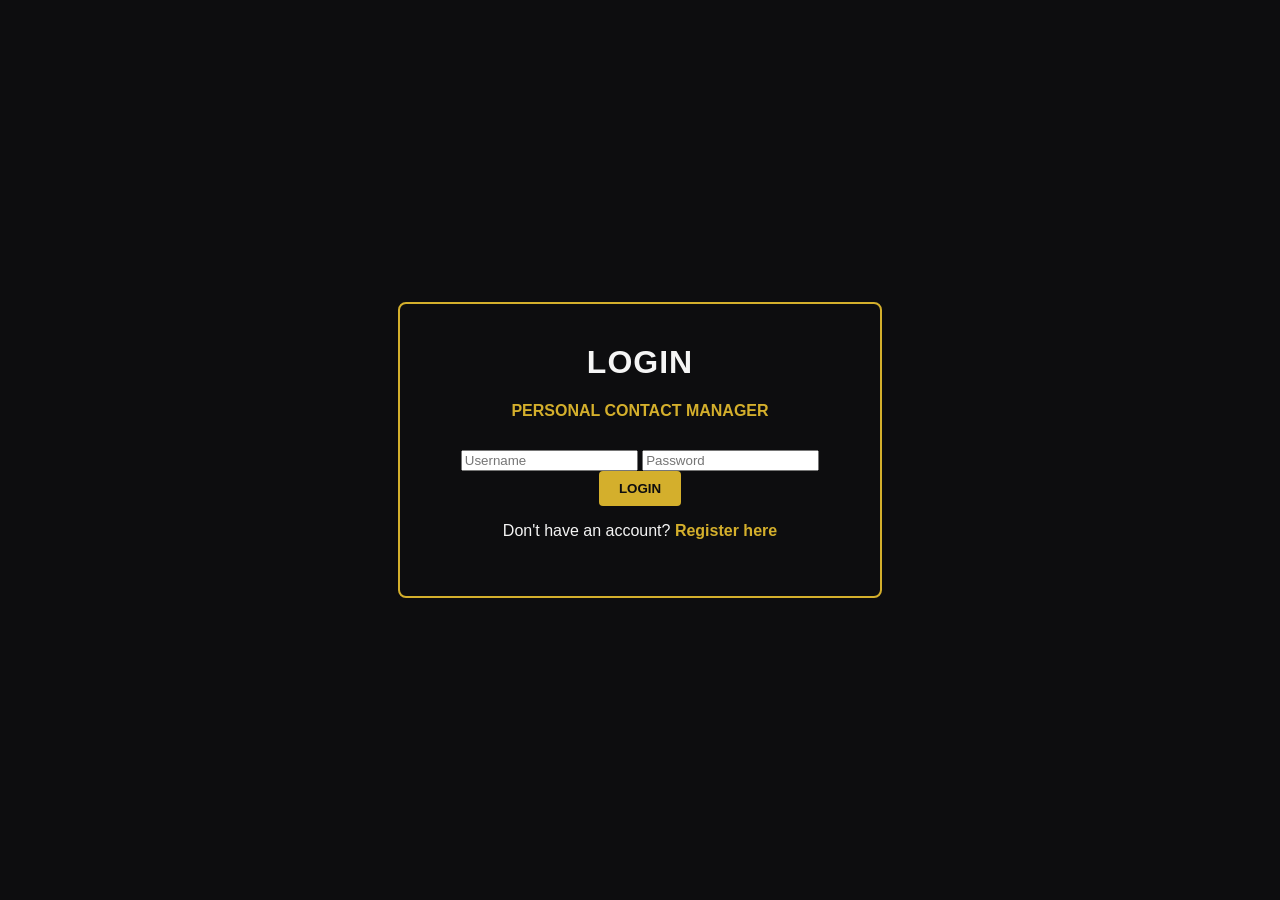
==== index.html @ 47255d51 "Initial commit" ====
<!DOCTYPE html>
<html>
<head>
    <title>Login - Personal Contact Manager</title>
    <link rel="stylesheet" href="styles.css">
    <script src="script.js"></script>
</head>
<body class="login-body">

    <div class="login-box">
        <h1>Login</h1>
        <h2>Personal Contact Manager</h2>
        
        <!-- onkeyup triggers your checkInputs() function to enable the login button -->
        <input type="text" id="username" placeholder="Username" onkeyup="checkInputs()">
        <input type="password" id="password" placeholder="Password" onkeyup="checkInputs()">
        
        <!-- onclick triggers your processLogin() function -->
        <button id="loginButton" class="login-button link-button" onclick="processLogin()" disabled>
            Login
        </button>
        
        <p id="message" class="register-text"></p>
        
        <!-- Links directly to the file already on your server -->
        <p class="register-text">
            Don't have an account? <a href="register_user.html">Register here</a>
        </p>
    </div>

</body>
</html>
---- styles.css ----
/* ==========================================
   GLOBAL DARK THEME
   ========================================== */
body {
    background-color: #0D0D0F;
    color: #F5F5F5;
    font-family: 'Segoe UI', Tahoma, Geneva, Verdana, sans-serif;
    margin: 0;
    padding: 0;
}

header {
    background-color: #0D0D0F;
    padding: 20px 40px;
    display: flex;
    justify-content: space-between;
    align-items: center;
    border-bottom: 1px solid #2A2A2A;
}

.homepage-title {
    color: #F5F5F5;
    margin: 0;
    font-size: 1.5rem;
    text-transform: uppercase;
    letter-spacing: 2px;
}

nav {
    background-color: #0D0D0F;
    padding: 15px 40px;
    display: flex;
    gap: 15px;
    border-bottom: 1px solid #2A2A2A;
}

main {
    padding: 40px;
    max-width: 1200px;
    margin: 0 auto;
}

/* ==========================================
   BUTTONS
   ========================================== */
.nav-button, .login-button {
    background-color: #D4AF2C;
    color: #0D0D0F;
    border: none;
    padding: 10px 20px;
    font-weight: 800;
    border-radius: 4px;
    cursor: pointer;
    text-transform: uppercase;
    transition: background 0.3s;
}

.nav-button:hover, .login-button:hover {
    background-color: #E2C044;
}

.delete-button {
    background-color: transparent;
    color: #D4AF2C;
    border: 1px solid #D4AF2C;
    padding: 8px 16px;
    font-weight: 800;
    border-radius: 4px;
    cursor: pointer;
    text-transform: uppercase;
    transition: 0.3s;
}

.delete-button:hover {
    background-color: #D4AF2C;
    color: #0D0D0F;
}

/* ==========================================
   THE SLIDE VIBE HERO BANNER
   ========================================== */
.vibe-hero {
    display: flex;
    justify-content: space-between;
    align-items: center;
    margin-bottom: 50px;
    gap: 40px;
}

.vibe-hero-left {
    flex: 1.5;
}

.vibe-overline {
    color: #D4AF2C;
    font-weight: 800;
    text-transform: uppercase;
    letter-spacing: 2px;
    margin-bottom: 10px;
}

.vibe-title {
    color: #F5F5F5;
    font-size: 4.5rem; 
    font-weight: 700;
    text-transform: uppercase;
    line-height: 1.1;
    margin: 0 0 20px 0;
    letter-spacing: -1px;
}

.vibe-line {
    width: 100px;
    height: 4px;
    background-color: #D4AF2C;
}

.vibe-hero-right {
    flex: 1;
}

/* ==========================================
   PANELS & CARDS
   ========================================== */
.content-panel, .vibe-card {
    background-color: #0D0D0F;
    border: 2px solid #D4AF2C;
    border-radius: 8px;
    padding: 30px;
    margin-bottom: 30px;
}

.content-panel h2, .vibe-card h3 {
    color: #D4AF2C;
    text-transform: uppercase;
    margin-top: 0;
    letter-spacing: 1px;
    font-weight: 800;
}

.gold-text {
    color: #D4AF2C;
    font-weight: bold;
}

/* ==========================================
   INPUTS & TABLES
   ========================================== */
.search-box {
    background-color: #0D0D0F;
    border: 1px solid #3A3A3A;
    color: #F5F5F5;
    padding: 12px;
    width: 100%;
    max-width: 400px;
    border-radius: 4px;
    margin-top: 8px;
}

.search-box:focus {
    outline: none;
    border-color: #D4AF2C;
}

label {
    color: #CFCFCF;
    font-weight: 600;
    text-transform: uppercase;
    font-size: 0.85rem;
    letter-spacing: 1px;
}

table {
    width: 100%;
    border-collapse: collapse;
    margin-top: 20px;
}

th {
    background-color: #0D0D0F;
    color: #D4AF2C;
    text-align: left;
    padding: 15px;
    text-transform: uppercase;
    border-bottom: 2px solid #D4AF2C;
}

td {
    padding: 15px;
    border-bottom: 1px solid #2A2A2A;
    color: #E5E5E5;
}

tr:hover td {
    background-color: #171719;
}

/* ==========================================
   LOGIN SCREEN OVERRIDES
   ========================================== */
.login-body {
    display: flex;
    align-items: center;
    justify-content: center;
    min-height: 100vh;
    background-color: #0D0D0F;
}

.login-box {
    background-color: #0D0D0F;
    border: 2px solid #D4AF2C;
    padding: 40px;
    border-radius: 8px;
    text-align: center;
    width: 100%;
    max-width: 400px;
}

.login-box h1 {
    color: #F5F5F5;
    text-transform: uppercase;
    margin-top: 0;
    font-weight: 900;
    letter-spacing: 1px;
}

.login-box h2 {
    color: #D4AF2C;
    font-size: 1rem;
    margin-bottom: 30px;
    text-transform: uppercase;
}

.register-text a {
    color: #D4AF2C;
    text-decoration: none;
    font-weight: bold;
}

.register-text a:hover {
    color: #E2C044;
    text-decoration: underline;
}

#registerButton {
    display: block;
    margin: 20px auto;
}

.form-group {
    display: flex;
    align-items: center;
    margin-bottom: 10px;
}

.form-group label {
    width: 130px;
    text-align: right;
    margin-right: 10px;
}

.form-group input {
    width: 250px;
    box-sizing: border-box;
}
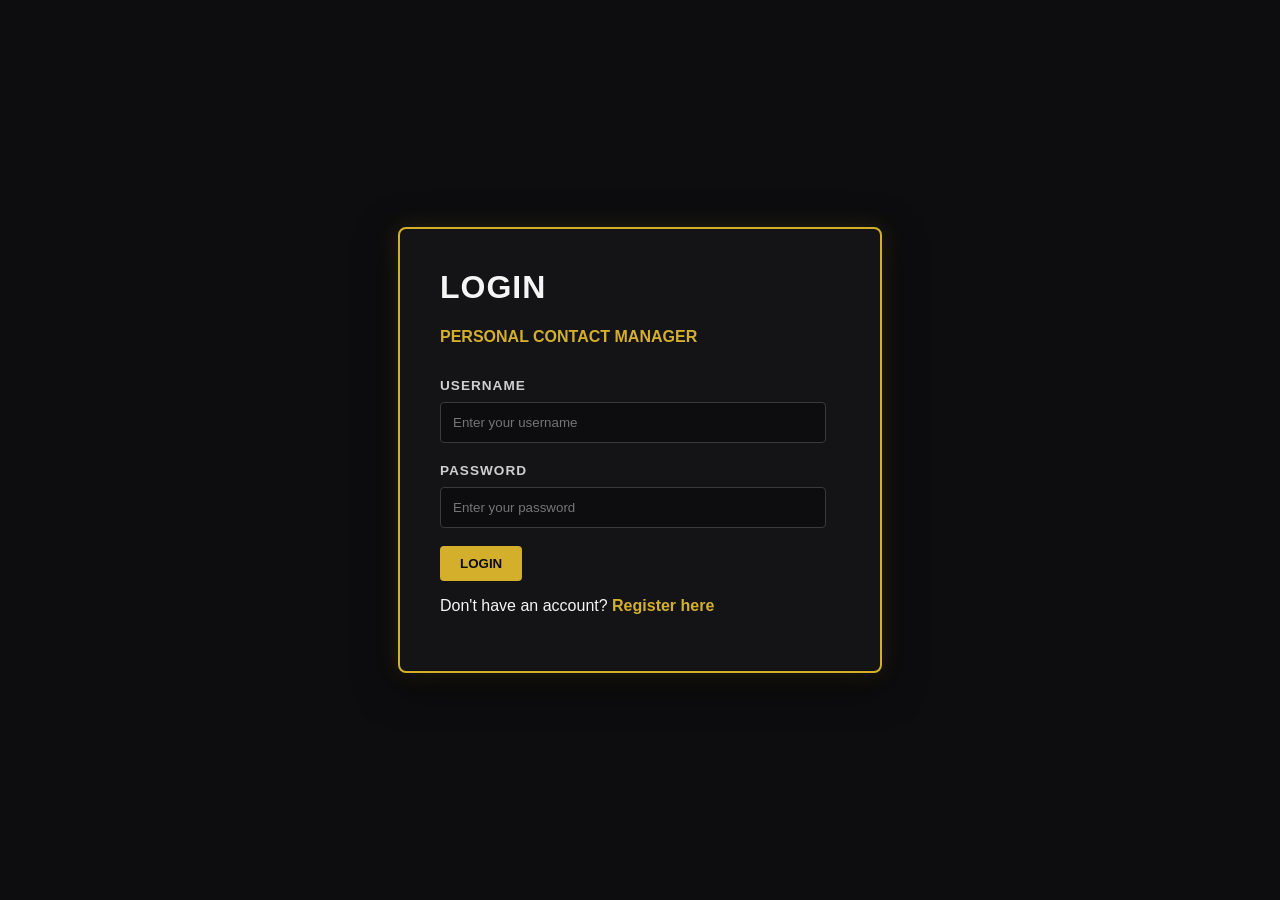
==== commit 02b1b351: "Updated styling and contact page functionality" ====
--- a/index.html
+++ b/index.html
@@ -12,8 +12,25 @@
         <h2>Personal Contact Manager</h2>
         
         <!-- onkeyup triggers your checkInputs() function to enable the login button -->
-        <input type="text" id="username" placeholder="Username" onkeyup="checkInputs()">
-        <input type="password" id="password" placeholder="Password" onkeyup="checkInputs()">
+        <label for="username">Username</label>
+        <input
+            class="search-box"
+            type="text"
+            id="username"
+            placeholder="Enter your username"
+            onkeyup="checkInputs()">
+
+        <br><br>
+
+        <label for="password">Password</label>
+        <input
+            class="search-box"
+            type="password"
+            id="password"
+            placeholder="Enter your password"
+            onkeyup="checkInputs()">
+
+        <br><br>
         
         <!-- onclick triggers your processLogin() function -->
         <button id="loginButton" class="login-button link-button" onclick="processLogin()" disabled>
--- a/styles.css
+++ b/styles.css
@@ -122,12 +122,17 @@
 /* ==========================================
    PANELS & CARDS
    ========================================== */
-.content-panel, .vibe-card {
-    background-color: #0D0D0F;
+.content-panel,
+.vibe-card {
+    background: #141416;
     border: 2px solid #D4AF2C;
     border-radius: 8px;
     padding: 30px;
     margin-bottom: 30px;
+
+    box-shadow:
+        0 0 25px rgba(212, 175, 44, 0.15),
+        0 12px 40px rgba(0, 0, 0, 0.55);
 }
 
 .content-panel h2, .vibe-card h3 {
@@ -151,10 +156,13 @@
     border: 1px solid #3A3A3A;
     color: #F5F5F5;
     padding: 12px;
-    width: 100%;
+    width: 90%;
     max-width: 400px;
     border-radius: 4px;
     margin-top: 8px;
+
+    margin-left: auto;
+    margin-right: auto;
 }
 
 .search-box:focus {
@@ -207,13 +215,16 @@
 }
 
 .login-box {
-    background-color: #0D0D0F;
+    background: #141416;
     border: 2px solid #D4AF2C;
+    border-radius: 8px;
     padding: 40px;
-    border-radius: 8px;
-    text-align: center;
     width: 100%;
     max-width: 400px;
+
+    box-shadow:
+        0 0 25px rgba(212, 175, 44, 0.15),
+        0 12px 40px rgba(0, 0, 0, 0.55);
 }
 
 .login-box h1 {
